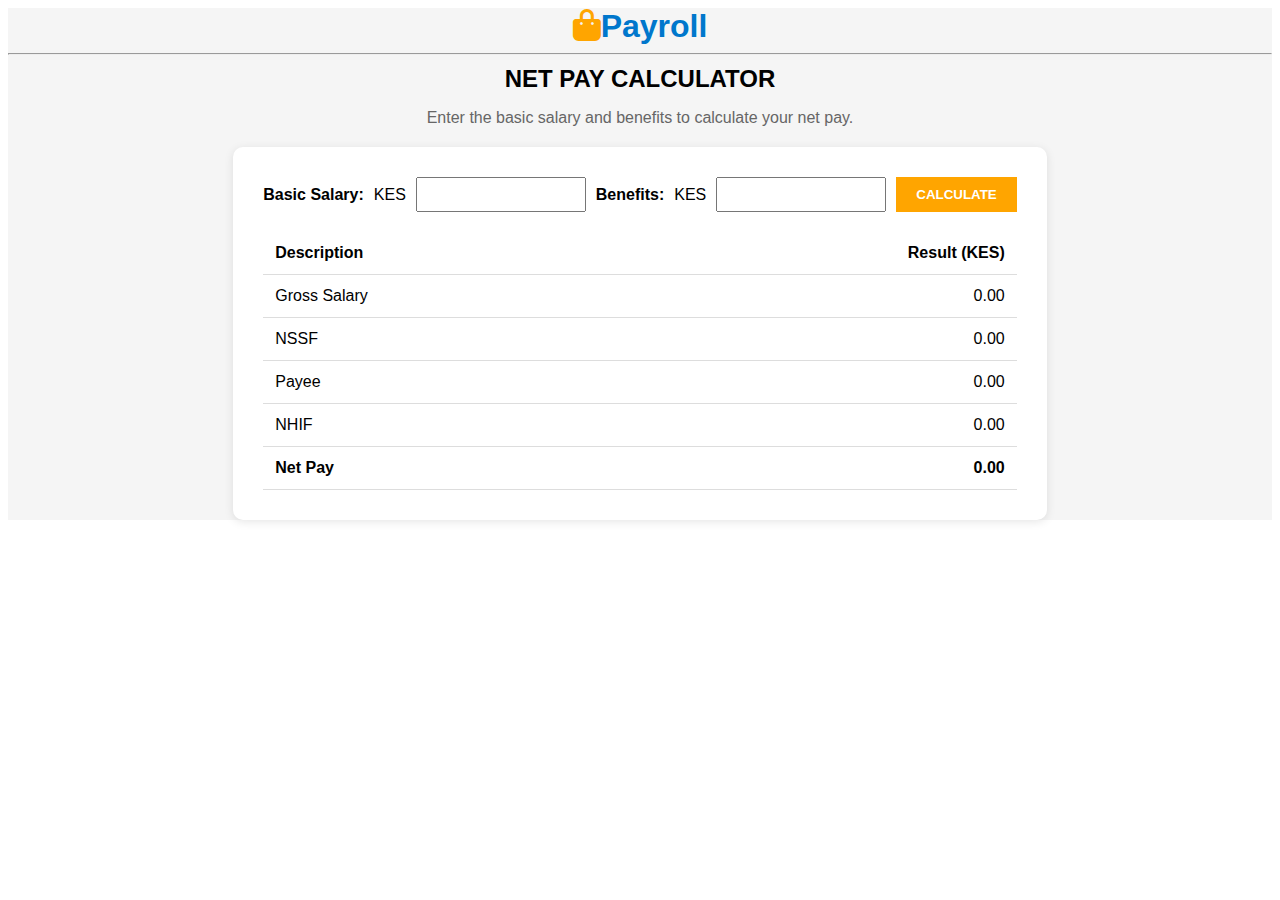
==== index.html @ f7789824 "Initial" ====
<!DOCTYPE html>
<html lang="en">

<head>
    <meta charset="UTF-8">
    <title>Payroll Calculator</title>
    <link rel="stylesheet" href="style.css">

    <link rel="stylesheet" href="https://cdnjs.cloudflare.com/ajax/libs/font-awesome/6.7.2/css/all.min.css"
        integrity="sha512-Evv84Mr4kqVGRNSgIGL/F/aIDqQb7xQ2vcrdIwxfjThSH8CSR7PBEakCr51Ck+w+/U6swU2Im1vVX0SVk9ABhg=="
        crossorigin="anonymous" referrerpolicy="no-referrer" />
</head>

<body>
    <div class="container">
        <div class="payroll">
            <div class="logo"><i class="fa-solid fa-bag-shopping"></i>Payroll</div>
            <hr>
            <h2>NET PAY CALCULATOR</h2>
            <p>Enter the basic salary and benefits to calculate your net pay.</p>

            <div class="calculator-box">
                <div class="inputs">
                    <label for="basic">Basic Salary:</label>
                    <span>KES</span><input type="number" id="basic" step="0.01">
                    <label for="benefits">Benefits:</label>
                    <span>KES</span><input type="number" id="benefits" step="0.01">
                    <button onclick="calculate()">CALCULATE</button>
                </div>

                <table>
                    <thead>
                        <tr>
                            <th>Description</th>
                            <th style="text-align: right;">Result (KES)</th>
                        </tr>
                    </thead>
                    <tbody>
                        <tr>
                            <td>Gross Salary</td>
                            <td id="gross">0.00</td>
                        </tr>
                        <tr>
                            <td>NSSF</td>
                            <td id="nssf">0.00</td>
                        </tr>
                        <tr>
                            <td>Payee</td>
                            <td id="paye">0.00</td>
                        </tr>
                        <tr>
                            <td>NHIF</td>
                            <td id="nhif">0.00</td>
                        </tr>
                        <tr>
                            <td><strong>Net Pay</strong></td>
                            <td id="net" style="font-weight:bold;">0.00</td>
                        </tr>
                    </tbody>
                </table>
            </div>
        </div>
    </div>


    <script>

        function getNSSF(gross) {
            return gross <= 18000 ? 360 : 720;
        }

        function getNHIF(gross) {
            const nhifRates = [
                [5999, 150], [7999, 300], [11999, 400], [14999, 500], [19999, 600],
                [24999, 750], [29999, 850], [34999, 900], [39999, 950], [44999, 1000],
                [49999, 1100], [59999, 1200], [69999, 1300], [79999, 1400],
                [89999, 1500], [99999, 1600], [Infinity, 1700]
            ];
            for (let [max, amount] of nhifRates) {
                if (gross <= max) return amount;
            }
        }

        function calculatePAYE(taxable) {
            let paye = 0;
            if (taxable <= 24000) {
                paye = taxable * 0.10;
            } else if (taxable <= 32333) {
                paye = (24000 * 0.10) + ((taxable - 24000) * 0.25);
            } else {
                paye = (24000 * 0.10) + (8333 * 0.25) + ((taxable - 32333) * 0.30);
            }
            return paye;
        }

        function format(num) {
            return Number(num).toLocaleString("en-KE", {
                minimumFractionDigits: 2,
                maximumFractionDigits: 2
            });
        }

        function calculate() {
            const basic = parseFloat(document.getElementById("basic").value) || 0;
            const benefits = parseFloat(document.getElementById("benefits").value) || 0;
            const gross = basic + benefits;
            const nssf = getNSSF(gross);
            const taxable = gross - nssf;
            const paye = calculatePAYE(taxable);
            const nhif = getNHIF(gross);
            const net = gross - nssf - paye - nhif;

            // Update DOM
            document.getElementById("gross").textContent = format(gross);
            document.getElementById("nssf").textContent = format(nssf);
            document.getElementById("paye").textContent = format(paye);
            document.getElementById("nhif").textContent = format(nhif);
            document.getElementById("net").textContent = format(net);
        }
    </script>

</body>

</html>
---- style.css ----
.payroll .logo {
    font-size: 32px;
    font-weight: bold;
    color: #0077cc;
}

.payroll .logo i {
    color: orange;
}

.payroll h2 {
    margin: 10px 0;
}

.payroll p {
    margin-bottom: 20px;
    color: #666;
}

.payroll .calculator-box {
    background-color: #fff;
    display: inline-block;
    padding: 30px;
    border-radius: 10px;
    box-shadow: 0 2px 10px rgba(0, 0, 0, 0.1);
    text-align: left;
}

.payroll .inputs {
    display: flex;
    align-items: center;
    margin-bottom: 20px;
    gap: 10px;
    flex-wrap: wrap;
}

.payroll label {
    font-weight: bold;
}

.payroll input[type="number"] {
    width: 150px;
    padding: 8px;
    text-align: right;
}

.payroll button {
    background-color: orange;
    color: white;
    border: none;
    padding: 10px 20px;
    font-weight: bold;
    cursor: pointer;
}

.payroll table {
    width: 100%;
    margin-top: 20px;
    border-collapse: collapse;
}

.payroll th,
td {
    padding: 12px;
    border-bottom: 1px solid #ddd;
}

.payroll th {
    text-align: left;
}

.payroll td:last-child,
th:last-child {
    text-align: right;
}

.payroll strong {
    font-weight: bold;
}

.payroll {
    text-align: center;
    font-family: "Segoe UI", sans-serif;
    background-color: #f5f5f5;
}
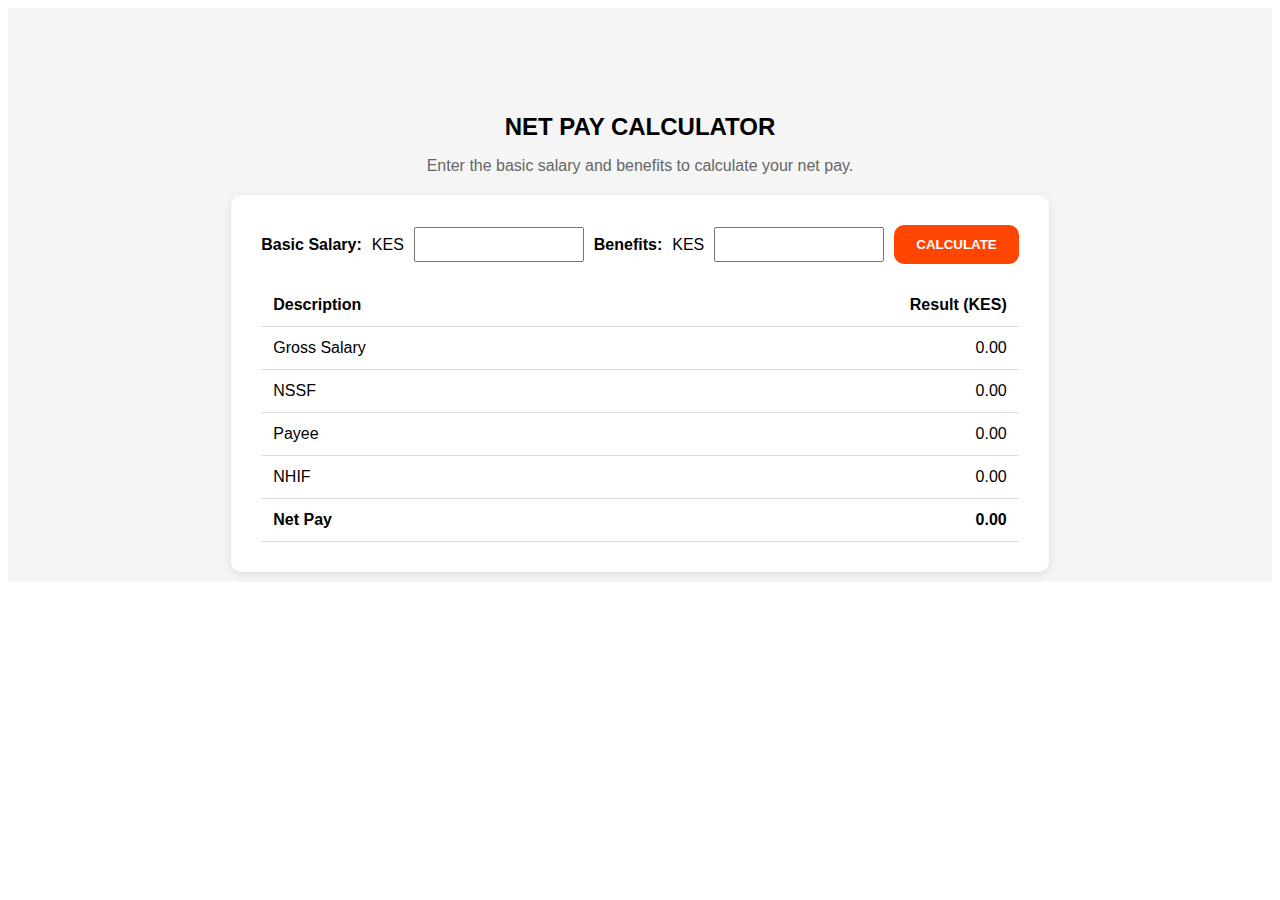
==== commit 650aea45: "Initial" ====
--- a/index.html
+++ b/index.html
@@ -14,11 +14,12 @@
 <body>
     <div class="container">
         <div class="payroll">
-            <div class="logo"><i class="fa-solid fa-bag-shopping"></i>Payroll</div>
-            <hr>
+            <!-- <h3 style="color: #0077cc; font-weight: bold; font-size: 32px;"><i class="fa-solid fa-bag-shopping"
+                    style="color: orange;"></i>Payroll</h3>
+            <hr> -->
             <h2>NET PAY CALCULATOR</h2>
             <p>Enter the basic salary and benefits to calculate your net pay.</p>
-
+    
             <div class="calculator-box">
                 <div class="inputs">
                     <label for="basic">Basic Salary:</label>
@@ -27,7 +28,7 @@
                     <span>KES</span><input type="number" id="benefits" step="0.01">
                     <button onclick="calculate()">CALCULATE</button>
                 </div>
-
+    
                 <table>
                     <thead>
                         <tr>
@@ -61,14 +62,14 @@
             </div>
         </div>
     </div>
-
-
+    
+    
     <script>
-
+    
         function getNSSF(gross) {
             return gross <= 18000 ? 360 : 720;
         }
-
+    
         function getNHIF(gross) {
             const nhifRates = [
                 [5999, 150], [7999, 300], [11999, 400], [14999, 500], [19999, 600],
@@ -80,7 +81,7 @@
                 if (gross <= max) return amount;
             }
         }
-
+    
         function calculatePAYE(taxable) {
             let paye = 0;
             if (taxable <= 24000) {
@@ -92,14 +93,14 @@
             }
             return paye;
         }
-
+    
         function format(num) {
             return Number(num).toLocaleString("en-KE", {
                 minimumFractionDigits: 2,
                 maximumFractionDigits: 2
             });
         }
-
+    
         function calculate() {
             const basic = parseFloat(document.getElementById("basic").value) || 0;
             const benefits = parseFloat(document.getElementById("benefits").value) || 0;
@@ -109,7 +110,7 @@
             const paye = calculatePAYE(taxable);
             const nhif = getNHIF(gross);
             const net = gross - nssf - paye - nhif;
-
+    
             // Update DOM
             document.getElementById("gross").textContent = format(gross);
             document.getElementById("nssf").textContent = format(nssf);
--- a/style.css
+++ b/style.css
@@ -1,12 +1,4 @@
-.payroll .logo {
-    font-size: 32px;
-    font-weight: bold;
-    color: #0077cc;
-}
-
-.payroll .logo i {
-    color: orange;
-}
+/* payroll */
 
 .payroll h2 {
     margin: 10px 0;
@@ -45,12 +37,17 @@
 }
 
 .payroll button {
-    background-color: orange;
+    background-color: orangered;
     color: white;
-    border: none;
+    border-radius: 10px;
+    border-color: transparent;
     padding: 10px 20px;
     font-weight: bold;
     cursor: pointer;
+}
+
+.payroll button:hover{
+    background-color: #2f2f2f;
 }
 
 .payroll table {
@@ -82,4 +79,7 @@
     text-align: center;
     font-family: "Segoe UI", sans-serif;
     background-color: #f5f5f5;
+    padding-top: 95px;
+    padding-bottom: 10px;
+    margin-bottom: 20px;
 }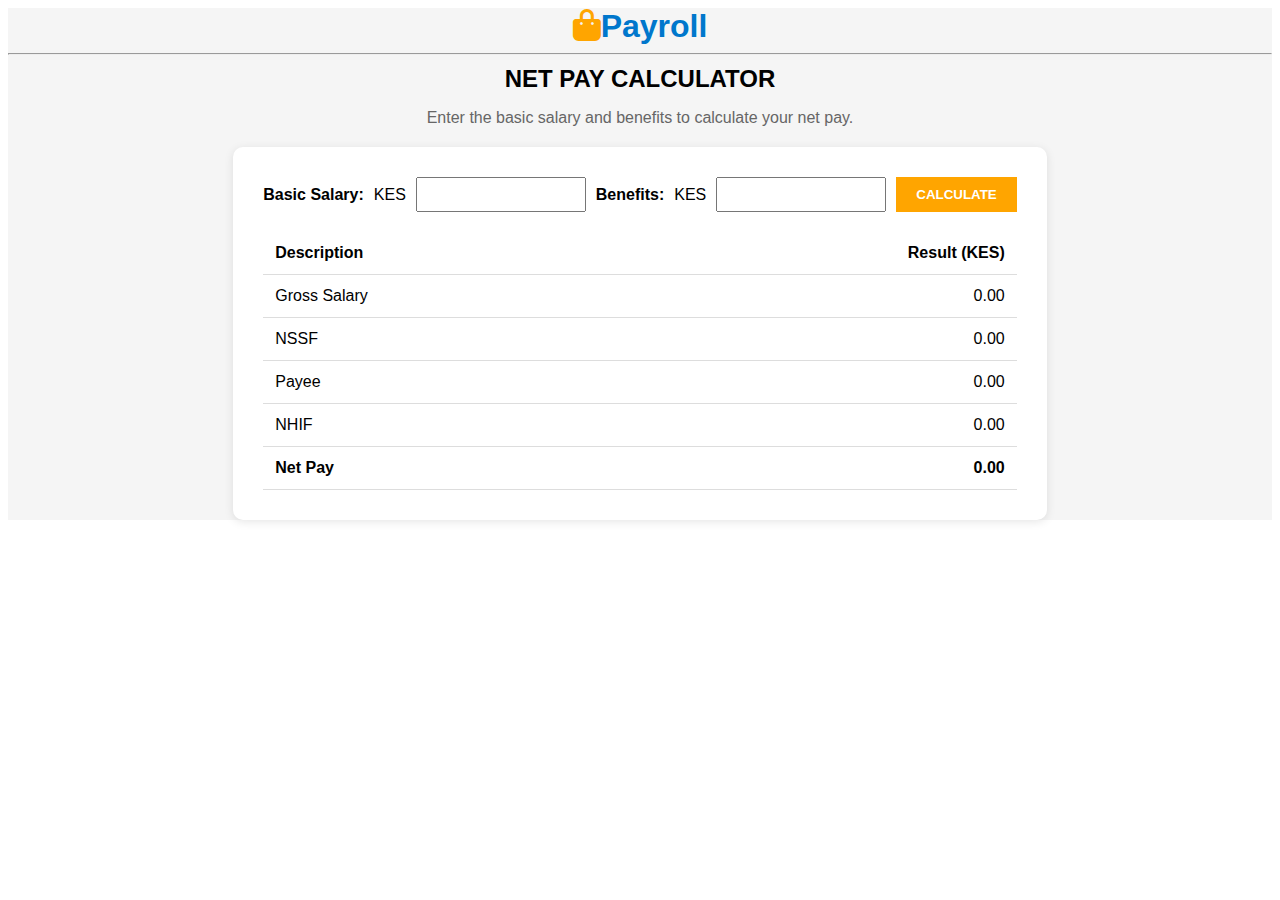
==== commit ee4febf0: "Initial" ====
--- a/index.html
+++ b/index.html
@@ -14,12 +14,11 @@
 <body>
     <div class="container">
         <div class="payroll">
-            <!-- <h3 style="color: #0077cc; font-weight: bold; font-size: 32px;"><i class="fa-solid fa-bag-shopping"
-                    style="color: orange;"></i>Payroll</h3>
-            <hr> -->
+            <div class="logo"><i class="fa-solid fa-bag-shopping"></i>Payroll</div>
+            <hr>
             <h2>NET PAY CALCULATOR</h2>
             <p>Enter the basic salary and benefits to calculate your net pay.</p>
-    
+
             <div class="calculator-box">
                 <div class="inputs">
                     <label for="basic">Basic Salary:</label>
@@ -28,7 +27,7 @@
                     <span>KES</span><input type="number" id="benefits" step="0.01">
                     <button onclick="calculate()">CALCULATE</button>
                 </div>
-    
+
                 <table>
                     <thead>
                         <tr>
@@ -62,14 +61,14 @@
             </div>
         </div>
     </div>
-    
-    
+
+
     <script>
-    
+
         function getNSSF(gross) {
             return gross <= 18000 ? 360 : 720;
         }
-    
+
         function getNHIF(gross) {
             const nhifRates = [
                 [5999, 150], [7999, 300], [11999, 400], [14999, 500], [19999, 600],
@@ -81,7 +80,7 @@
                 if (gross <= max) return amount;
             }
         }
-    
+
         function calculatePAYE(taxable) {
             let paye = 0;
             if (taxable <= 24000) {
@@ -93,14 +92,14 @@
             }
             return paye;
         }
-    
+
         function format(num) {
             return Number(num).toLocaleString("en-KE", {
                 minimumFractionDigits: 2,
                 maximumFractionDigits: 2
             });
         }
-    
+
         function calculate() {
             const basic = parseFloat(document.getElementById("basic").value) || 0;
             const benefits = parseFloat(document.getElementById("benefits").value) || 0;
@@ -110,7 +109,7 @@
             const paye = calculatePAYE(taxable);
             const nhif = getNHIF(gross);
             const net = gross - nssf - paye - nhif;
-    
+
             // Update DOM
             document.getElementById("gross").textContent = format(gross);
             document.getElementById("nssf").textContent = format(nssf);
--- a/style.css
+++ b/style.css
@@ -1,4 +1,12 @@
-/* payroll */
+.payroll .logo {
+    font-size: 32px;
+    font-weight: bold;
+    color: #0077cc;
+}
+
+.payroll .logo i {
+    color: orange;
+}
 
 .payroll h2 {
     margin: 10px 0;
@@ -37,17 +45,12 @@
 }
 
 .payroll button {
-    background-color: orangered;
+    background-color: orange;
     color: white;
-    border-radius: 10px;
-    border-color: transparent;
+    border: none;
     padding: 10px 20px;
     font-weight: bold;
     cursor: pointer;
-}
-
-.payroll button:hover{
-    background-color: #2f2f2f;
 }
 
 .payroll table {
@@ -79,7 +82,4 @@
     text-align: center;
     font-family: "Segoe UI", sans-serif;
     background-color: #f5f5f5;
-    padding-top: 95px;
-    padding-bottom: 10px;
-    margin-bottom: 20px;
 }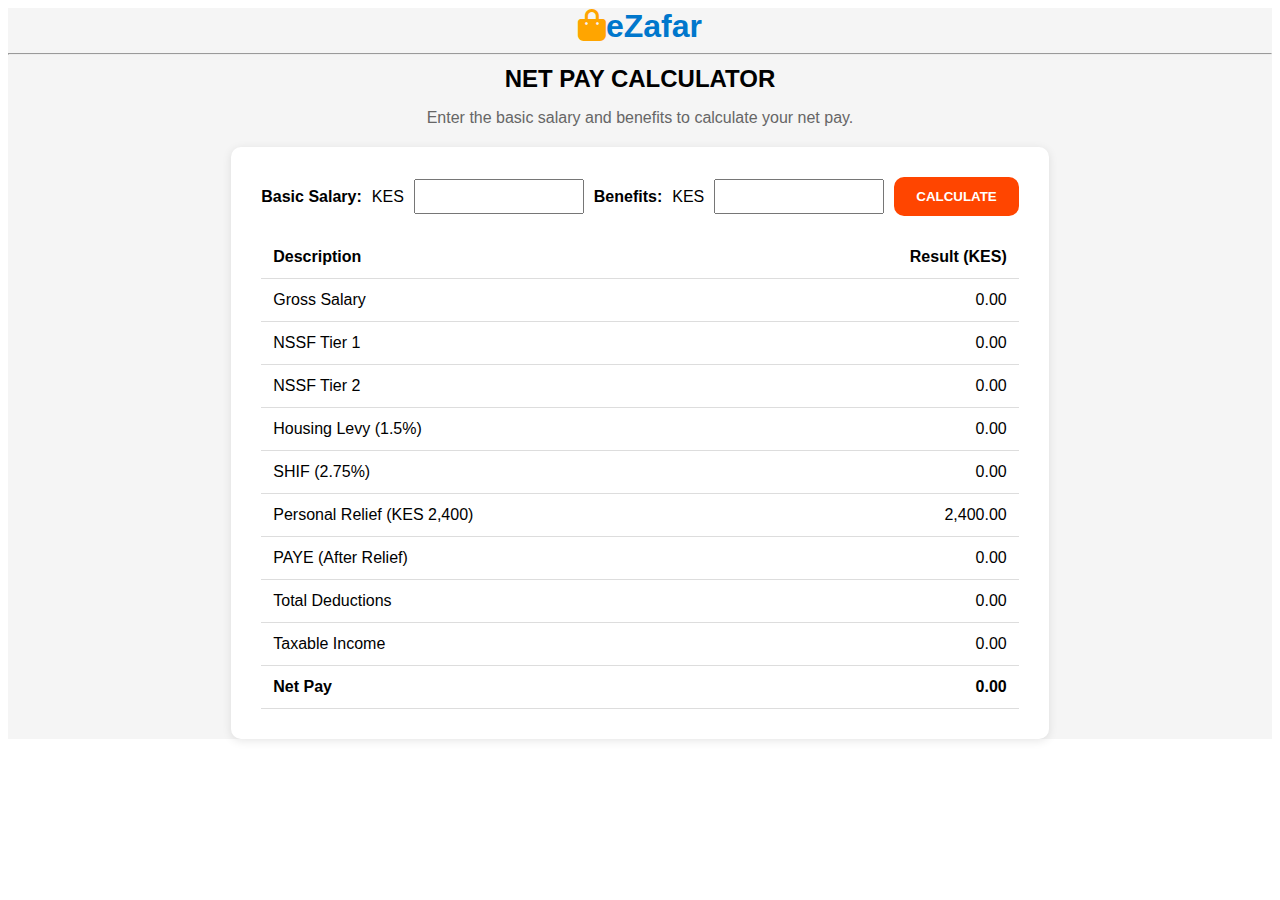
==== commit dbb31411: "Error Fixed" ====
--- a/index.html
+++ b/index.html
@@ -5,7 +5,6 @@
     <meta charset="UTF-8">
     <title>Payroll Calculator</title>
     <link rel="stylesheet" href="style.css">
-
     <link rel="stylesheet" href="https://cdnjs.cloudflare.com/ajax/libs/font-awesome/6.7.2/css/all.min.css"
         integrity="sha512-Evv84Mr4kqVGRNSgIGL/F/aIDqQb7xQ2vcrdIwxfjThSH8CSR7PBEakCr51Ck+w+/U6swU2Im1vVX0SVk9ABhg=="
         crossorigin="anonymous" referrerpolicy="no-referrer" />
@@ -14,7 +13,7 @@
 <body>
     <div class="container">
         <div class="payroll">
-            <div class="logo"><i class="fa-solid fa-bag-shopping"></i>Payroll</div>
+            <div class="logo"><i class="fa-solid fa-bag-shopping"></i>eZafar</div>
             <hr>
             <h2>NET PAY CALCULATOR</h2>
             <p>Enter the basic salary and benefits to calculate your net pay.</p>
@@ -25,7 +24,7 @@
                     <span>KES</span><input type="number" id="basic" step="0.01">
                     <label for="benefits">Benefits:</label>
                     <span>KES</span><input type="number" id="benefits" step="0.01">
-                    <button onclick="calculate()">CALCULATE</button>
+                    <button onclick="calculateNetPay()">CALCULATE</button>
                 </div>
 
                 <table>
@@ -41,82 +40,134 @@
                             <td id="gross">0.00</td>
                         </tr>
                         <tr>
-                            <td>NSSF</td>
-                            <td id="nssf">0.00</td>
+                            <td>NSSF Tier 1</td>
+                            <td id="nssf_tier1">0.00</td>
                         </tr>
                         <tr>
-                            <td>Payee</td>
+                            <td>NSSF Tier 2</td>
+                            <td id="nssf_tier2">0.00</td>
+                        </tr>
+                        <tr>
+                            <td>Housing Levy (1.5%)</td>
+                            <td id="housing">0.00</td>
+                        </tr>
+                        <tr>
+                            <td>SHIF (2.75%)</td>
+                            <td id="shif">0.00</td>
+                        </tr>
+                        <tr>
+                            <td>Personal Relief (KES 2,400)</td>
+                            <td id="relief">2,400.00</td>
+                        </tr>
+                        <tr>
+                            <td>PAYE (After Relief)</td>
                             <td id="paye">0.00</td>
                         </tr>
                         <tr>
-                            <td>NHIF</td>
-                            <td id="nhif">0.00</td>
+                            <td>Total Deductions</td>
+                            <td id="total_deductions">0.00</td>
+                        </tr>
+                        <tr>
+                            <td>Taxable Income</td>
+                            <td id="taxable_income">0.00</td>
                         </tr>
                         <tr>
                             <td><strong>Net Pay</strong></td>
                             <td id="net" style="font-weight:bold;">0.00</td>
                         </tr>
+
                     </tbody>
                 </table>
             </div>
         </div>
     </div>
 
+    <script>
+        var basic = document.getElementById("basic");
+        var benefits = document.getElementById("benefits");
+        var gross = document.getElementById("gross");
+        var nssf_tier1 = document.getElementById("nssf_tier1");
+        var nssf_tier2 = document.getElementById("nssf_tier2");
+        var housing = document.getElementById("housing");
+        var shif = document.getElementById("shif");
+        var relief = document.getElementById("relief");
+        var paye = document.getElementById("paye");
+        var net = document.getElementById("net");
+        var total_deductions = document.getElementById("total_deductions");
+        var taxable_income = document.getElementById("taxable_income");
 
-    <script>
+        function calculateNetPay() {
+            var basicSalary = parseFloat(basic.value) || 0;
+            var benefitsAmount = parseFloat(benefits.value) || 0;
+            var grossSalary = basicSalary + benefitsAmount;
 
-        function getNSSF(gross) {
-            return gross <= 18000 ? 360 : 720;
+            var nssfTier1Value = 480;
+            var nssfTier2Value = 0;
+            if (grossSalary > 8000) {
+                nssfTier2Value = grossSalary * 0.06;
+            }
+            nssfTier2Value = Math.min(nssfTier2Value, 3840);
+
+            var housingLevyValue = grossSalary * 0.015;
+            var shifValue = grossSalary * 0.0275;
+            var totalStatutory = nssfTier1Value + nssfTier2Value + housingLevyValue + shifValue;
+            var taxableIncomeValue = grossSalary - totalStatutory;
+
+            var reliefValue = 2400;
+
+            function calculatePaye(taxableIncome) {
+                let payeValue = 0;
+                if (taxableIncome > 24000) {
+                    payeValue += 24000 * 0.10;
+                    taxableIncome -= 24000;
+
+                    if (taxableIncome > 0) {
+                        let band = Math.min(taxableIncome, 8333);
+                        payeValue += band * 0.25;
+                        taxableIncome -= band;
+                    }
+
+                    if (taxableIncome > 0) {
+                        let band = Math.min(taxableIncome, 467667);
+                        payeValue += band * 0.30;
+                        taxableIncome -= band;
+                    }
+
+                    if (taxableIncome > 0) {
+                        let band = Math.min(taxableIncome, 300000);
+                        payeValue += band * 0.325;
+                        taxableIncome -= band;
+                    }
+
+                    if (taxableIncome > 0) {
+                        payeValue += taxableIncome * 0.35;
+                    }
+                }
+
+                return payeValue;
+            }
+
+            var payeValue = calculatePaye(taxableIncomeValue);
+            var finalPayeValue = Math.max(payeValue - reliefValue, 0);
+
+            var totalDeductions = totalStatutory + finalPayeValue;
+            var netPayValue = grossSalary - totalDeductions;
+
+            // Update values in the DOM with comma formatting
+            gross.innerHTML = grossSalary.toLocaleString("en-KE", { minimumFractionDigits: 2, maximumFractionDigits: 2 });
+            nssf_tier1.innerHTML = nssfTier1Value.toLocaleString("en-KE", { minimumFractionDigits: 2, maximumFractionDigits: 2 });
+            nssf_tier2.innerHTML = nssfTier2Value.toLocaleString("en-KE", { minimumFractionDigits: 2, maximumFractionDigits: 2 });
+            housing.innerHTML = housingLevyValue.toLocaleString("en-KE", { minimumFractionDigits: 2, maximumFractionDigits: 2 });
+            shif.innerHTML = shifValue.toLocaleString("en-KE", { minimumFractionDigits: 2, maximumFractionDigits: 2 });
+            paye.innerHTML = finalPayeValue.toLocaleString("en-KE", { minimumFractionDigits: 2, maximumFractionDigits: 2 });
+            relief.innerHTML = reliefValue.toLocaleString("en-KE", { minimumFractionDigits: 2, maximumFractionDigits: 2 });
+            net.innerHTML = netPayValue.toLocaleString("en-KE", { minimumFractionDigits: 2, maximumFractionDigits: 2 });
+            total_deductions.innerHTML = totalDeductions.toLocaleString("en-KE", { minimumFractionDigits: 2, maximumFractionDigits: 2 });
+            taxable_income.innerHTML = taxableIncomeValue.toLocaleString("en-KE", { minimumFractionDigits: 2, maximumFractionDigits: 2 });
+
         }
 
-        function getNHIF(gross) {
-            const nhifRates = [
-                [5999, 150], [7999, 300], [11999, 400], [14999, 500], [19999, 600],
-                [24999, 750], [29999, 850], [34999, 900], [39999, 950], [44999, 1000],
-                [49999, 1100], [59999, 1200], [69999, 1300], [79999, 1400],
-                [89999, 1500], [99999, 1600], [Infinity, 1700]
-            ];
-            for (let [max, amount] of nhifRates) {
-                if (gross <= max) return amount;
-            }
-        }
-
-        function calculatePAYE(taxable) {
-            let paye = 0;
-            if (taxable <= 24000) {
-                paye = taxable * 0.10;
-            } else if (taxable <= 32333) {
-                paye = (24000 * 0.10) + ((taxable - 24000) * 0.25);
-            } else {
-                paye = (24000 * 0.10) + (8333 * 0.25) + ((taxable - 32333) * 0.30);
-            }
-            return paye;
-        }
-
-        function format(num) {
-            return Number(num).toLocaleString("en-KE", {
-                minimumFractionDigits: 2,
-                maximumFractionDigits: 2
-            });
-        }
-
-        function calculate() {
-            const basic = parseFloat(document.getElementById("basic").value) || 0;
-            const benefits = parseFloat(document.getElementById("benefits").value) || 0;
-            const gross = basic + benefits;
-            const nssf = getNSSF(gross);
-            const taxable = gross - nssf;
-            const paye = calculatePAYE(taxable);
-            const nhif = getNHIF(gross);
-            const net = gross - nssf - paye - nhif;
-
-            // Update DOM
-            document.getElementById("gross").textContent = format(gross);
-            document.getElementById("nssf").textContent = format(nssf);
-            document.getElementById("paye").textContent = format(paye);
-            document.getElementById("nhif").textContent = format(nhif);
-            document.getElementById("net").textContent = format(net);
-        }
+        document.querySelector("button").addEventListener("click", calculateNetPay);
     </script>
 
 </body>
--- a/style.css
+++ b/style.css
@@ -45,12 +45,17 @@
 }
 
 .payroll button {
-    background-color: orange;
+    background-color: orangered;
     color: white;
-    border: none;
+    border-radius: 10px;
+    border-color: transparent;
     padding: 10px 20px;
     font-weight: bold;
     cursor: pointer;
+}
+
+.payroll button:hover{
+    background-color: #2f2f2f;
 }
 
 .payroll table {
